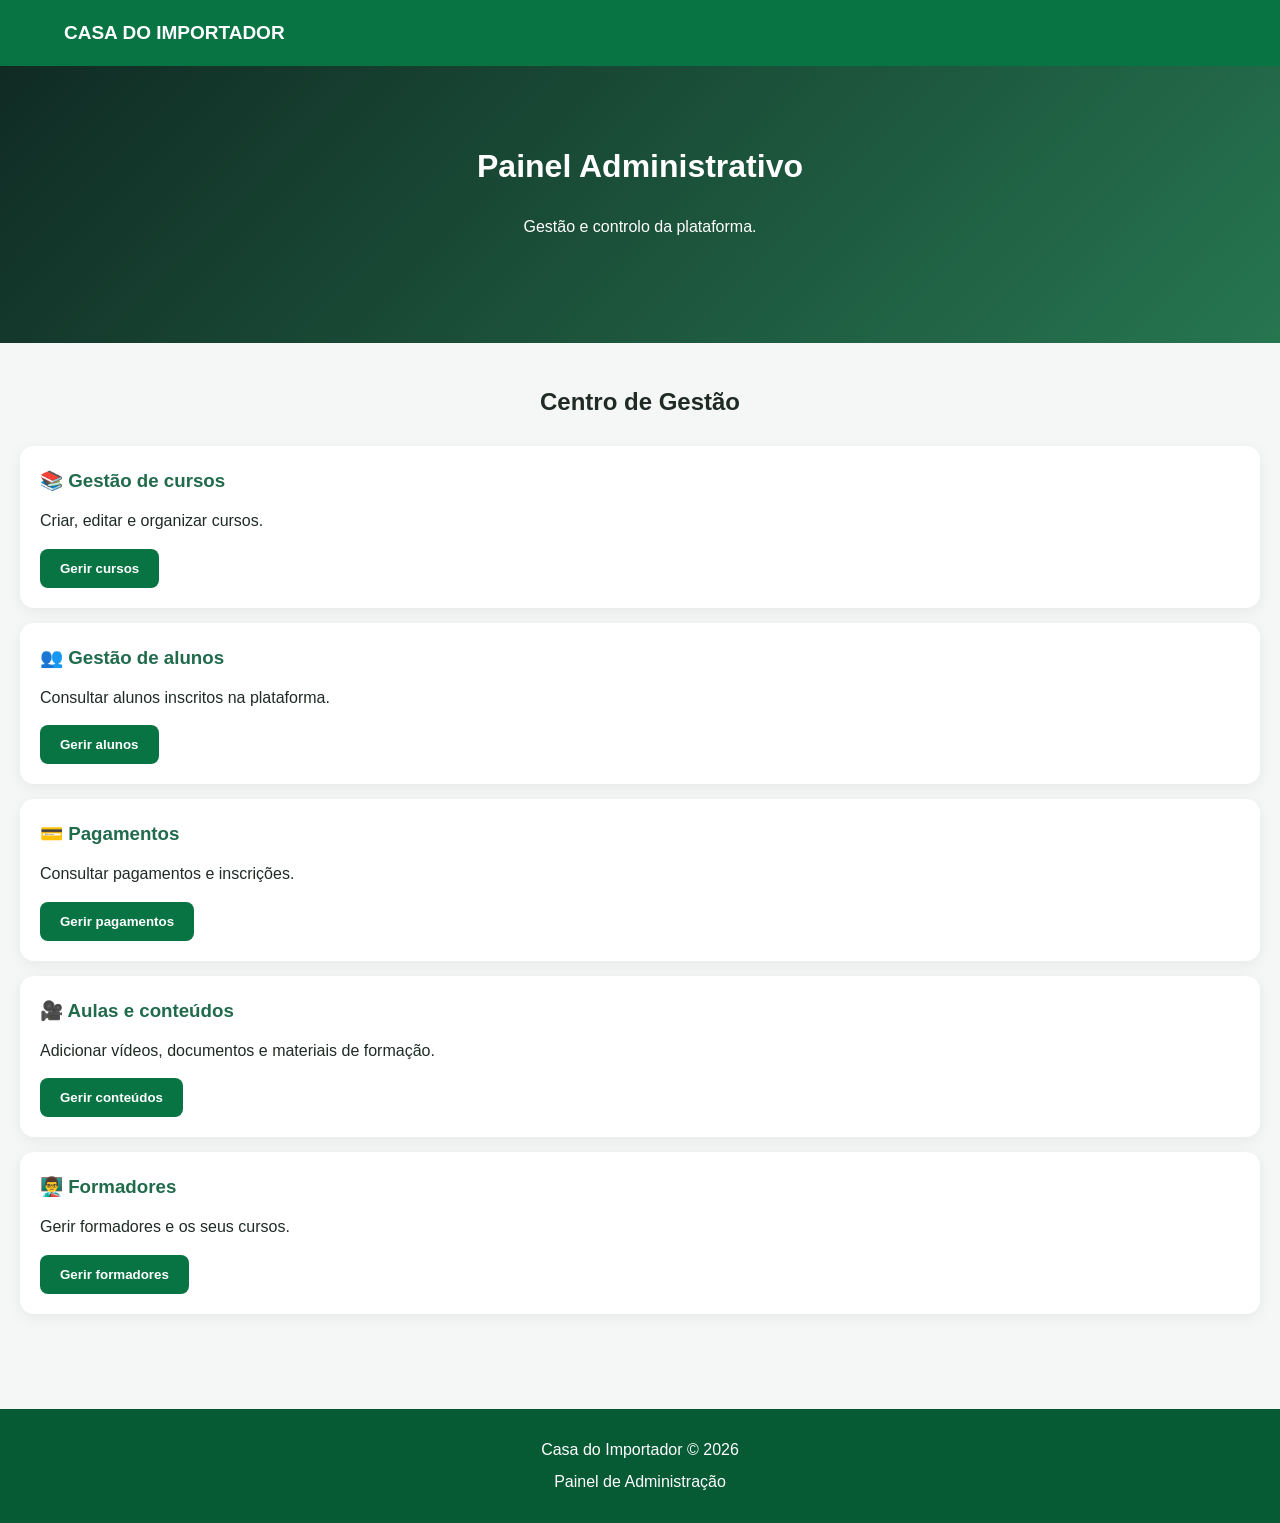
==== admin.html @ 01f2515a "Primeira versão da Casa do Importador" ====
<!DOCTYPE html>
<html lang="pt">
<head>
<meta charset="UTF-8">
<meta name="viewport" content="width=device-width, initial-scale=1.0">
<title>Painel Administrativo | Casa do Importador</title>
<link rel="stylesheet" href="style.css">
</head>

<body>

<header>
    <div class="logo">CASA DO IMPORTADOR</div>
</header>

<section class="hero">
    <h1>Painel Administrativo</h1>
    <p>Gestão e controlo da plataforma.</p>
</section>

<section class="section">

<h2>Centro de Gestão</h2>

<div class="card">
    <h3>📚 Gestão de cursos</h3>
    <p>Criar, editar e organizar cursos.</p>
    <button class="btn">Gerir cursos</button>
</div>

<div class="card">
    <h3>👥 Gestão de alunos</h3>
    <p>Consultar alunos inscritos na plataforma.</p>
    <button class="btn">Gerir alunos</button>
</div>

<div class="card">
    <h3>💳 Pagamentos</h3>
    <p>Consultar pagamentos e inscrições.</p>
    <button class="btn">Gerir pagamentos</button>
</div>

<div class="card">
    <h3>🎥 Aulas e conteúdos</h3>
    <p>Adicionar vídeos, documentos e materiais de formação.</p>
    <button class="btn">Gerir conteúdos</button>
</div>

<div class="card">
    <h3>👨‍🏫 Formadores</h3>
    <p>Gerir formadores e os seus cursos.</p>
    <button class="btn">Gerir formadores</button>
</div>

</section>

<footer>
    <p>Casa do Importador © 2026</p>
    <p>Painel de Administração</p>
</footer>

</body>
</html>
---- style.css ----
* {
    margin: 0;
    padding: 0;
    box-sizing: border-box;
    font-family: Arial, sans-serif;
}

body {
    background: #f5f7f5;
    color: #172b24;
}

header {
    background: #102b24;
    color: white;
    padding: 20px;
    display: flex;
    justify-content: space-between;
    align-items: center;
}

.logo {
    font-size: 19px;
    font-weight: bold;
}

#menuBtn {
    background: none;
    color: white;
    border: none;
    font-size: 26px;
}

nav {
    display: none;
    background: #173e31;
    padding: 15px;
}

nav.active {
    display: flex;
    flex-direction: column;
    gap: 18px;
}

nav a {
    color: white;
    text-decoration: none;
}

.hero {
    background: linear-gradient(135deg, #102b24, #267650);
    color: white;
    text-align: center;
    padding: 75px 22px;
}

.hero h1 {
    font-size: 32px;
    margin-bottom: 20px;
}

.hero p {
    line-height: 1.7;
    margin-bottom: 28px;
}

.btn {
    display: inline-block;
    background: #e9b949;
    color: #102b24;
    padding: 13px 22px;
    border: none;
    border-radius: 7px;
    text-decoration: none;
    font-weight: bold;
    margin-top: 15px;
}

.section {
    padding: 40px 20px;
}

.section h2 {
    text-align: center;
    margin-bottom: 25px;
}

.card {
    background: white;
    padding: 25px;
    border-radius: 12px;
    margin-bottom: 20px;
    box-shadow: 0 3px 12px #00000010;
}

.card h3 {
    color: #216b4d;
    margin-bottom: 12px;
}

.card p {
    line-height: 1.6;
}

.about {
    background: #e7eee9;
    text-align: center;
    line-height: 1.8;
}

footer {
    background: #102b24;
    color: white;
    text-align: center;
    padding: 30px;
    line-height: 2;
}input {
    width: 100%;
    padding: 14px;
    margin-top: 8px;
    margin-bottom: 20px;
    border: 1px solid #ddd;
    border-radius: 7px;
    font-size: 16px;
}

label {
    font-weight: bold;
    display: block;
}

form .btn {
    width: 100%;
    cursor: pointer;
}/* FORMULÁRIO DE REGISTO - CASA DO IMPORTADOR */

.auth-container {
    width: 90%;
    max-width: 430px;
    margin: 55px auto;
    padding: 35px 25px;
    background: #ffffff;
    border-radius: 18px;
    box-shadow: 0 8px 30px rgba(0,0,0,0.10);
    box-sizing: border-box;
}

body {
    background: #f3f6fa;
    font-family: Arial, sans-serif;
    color: #1d2939;
}

.auth-container h1 {
    text-align: center;
    color: #087443;
    font-size: 25px;
    margin-bottom: 25px;
}

.auth-container h2 {
    text-align: center;
    font-size: 21px;
    margin-bottom: 10px;
}

.auth-container p {
    text-align: center;
    color: #667085;
    line-height: 1.6;
}

.auth-container label {
    display: block;
    margin-top: 18px;
    margin-bottom: 8px;
    font-weight: bold;
}

.auth-container input {
    width: 100%;
    padding: 14px;
    border: 1px solid #d0d5dd;
    border-radius: 9px;
    box-sizing: border-box;
    font-size: 15px;
    outline: none;
}

.auth-container input:focus {
    border-color: #087443;
    box-shadow: 0 0 0 3px rgba(8,116,67,0.10);
}

.auth-container button {
    width: 100%;
    padding: 15px;
    margin-top: 25px;
    background: #087443;
    color: white;
    border: none;
    border-radius: 9px;
    font-size: 16px;
    font-weight: bold;
    cursor: pointer;
}

.auth-container button:disabled {
    opacity: 0.6;
}

.auth-container a {
    color: #087443;
    font-weight: bold;
    text-decoration: none;
}

#mensagem {
    margin-top: 15px;
    font-weight: bold;
    overflow-wrap: anywhere;
}/* IDENTIDADE VISUAL CASA DO IMPORTADOR */

:root {
    --verde: #087443;
    --verde-escuro: #065a34;
    --dourado: #e9ad35;
    --fundo: #f4f7f5;
    --texto: #202b25;
    --branco: #ffffff;
}

body {
    margin: 0;
    font-family: Arial, sans-serif;
    background: var(--fundo);
    color: var(--texto);
    line-height: 1.6;
}

header {
    background: var(--verde);
    color: var(--branco);
    padding: 18px 5%;
}

header h1 {
    margin: 0;
}

nav {
    display: flex;
    flex-wrap: wrap;
    gap: 15px;
    margin-top: 12px;
}

nav a {
    color: var(--branco);
    text-decoration: none;
    font-weight: bold;
}

nav a:hover {
    color: var(--dourado);
}

button, .btn {
    background: var(--verde);
    color: var(--branco);
    border: none;
    border-radius: 8px;
    padding: 12px 20px;
    font-weight: bold;
    cursor: pointer;
}

button:hover, .btn:hover {
    background: var(--verde-escuro);
}

.card, .course-card {
    background: var(--branco);
    border-radius: 14px;
    padding: 20px;
    margin: 15px 0;
    box-shadow: 0 4px 15px rgba(0,0,0,0.06);
}

footer {
    background: var(--verde-escuro);
    color: var(--branco);
    text-align: center;
    padding: 25px 15px;
    margin-top: 40px;
}

a {
    transition: 0.2s;
}

input, select, textarea {
    font-family: Arial, sans-serif;
}
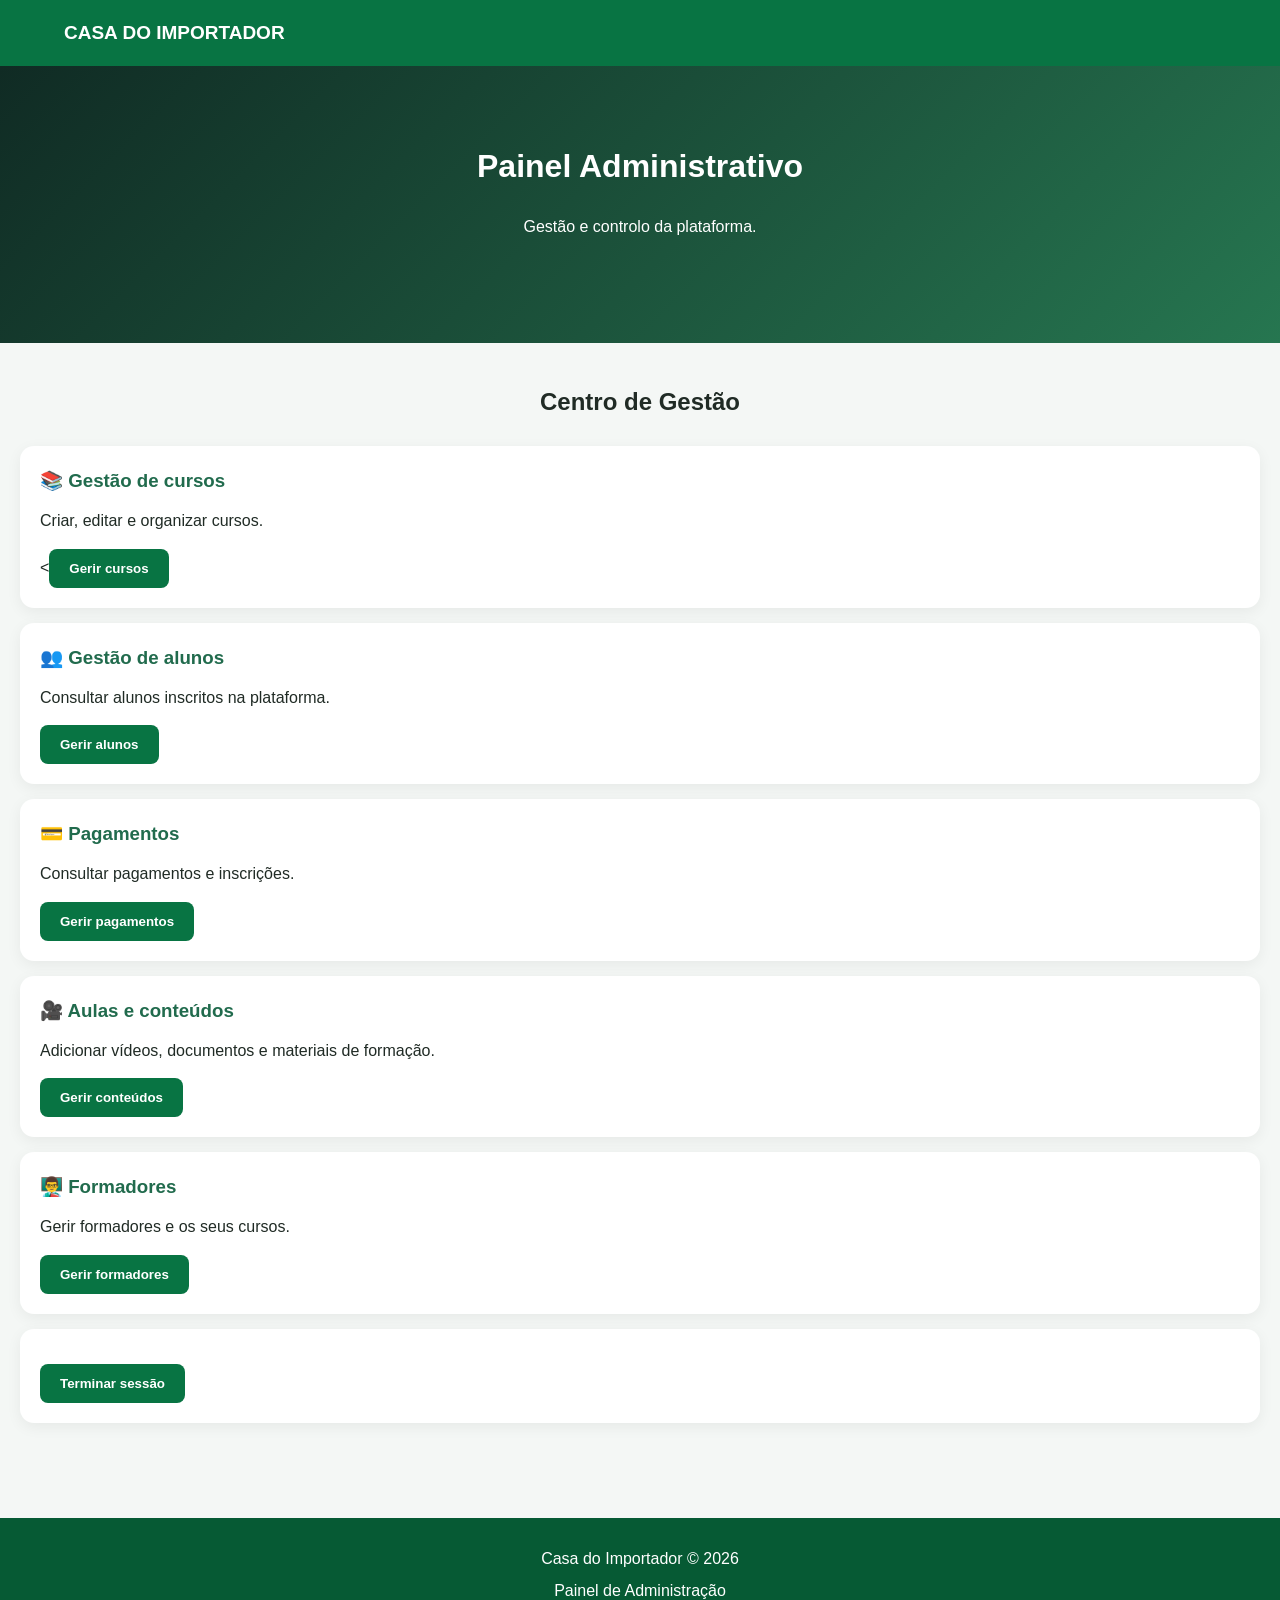
==== commit b0f7d8bb: "Atualizar plataforma Casa do Importador." ====
--- a/admin.html
+++ b/admin.html
@@ -1,63 +1,105 @@
-<!DOCTYPE html>
-<html lang="pt">
+<!DOCTYPE html><html lang="pt">
 <head>
 <meta charset="UTF-8">
 <meta name="viewport" content="width=device-width, initial-scale=1.0">
 <title>Painel Administrativo | Casa do Importador</title>
 <link rel="stylesheet" href="style.css">
-</head>
-
-<body>
-
-<header>
+</head><body><header>
     <div class="logo">CASA DO IMPORTADOR</div>
-</header>
-
-<section class="hero">
+</header><section class="hero">
     <h1>Painel Administrativo</h1>
     <p>Gestão e controlo da plataforma.</p>
-</section>
-
-<section class="section">
-
-<h2>Centro de Gestão</h2>
-
-<div class="card">
+    <p id="adminEmail"></p>
+</section><section class="section"><h2>Centro de Gestão</h2><div class="card">
     <h3>📚 Gestão de cursos</h3>
     <p>Criar, editar e organizar cursos.</p>
-    <button class="btn">Gerir cursos</button>
-</div>
-
-<div class="card">
+    <<button class="btn" onclick="location.href='gestao-cursos.html'">
+    Gerir cursos
+</button>
+</div><div class="card">
     <h3>👥 Gestão de alunos</h3>
     <p>Consultar alunos inscritos na plataforma.</p>
-    <button class="btn">Gerir alunos</button>
-</div>
-
-<div class="card">
+    <button class="btn" onclick="alert('Gestão de alunos será activada numa próxima etapa.')">
+        Gerir alunos
+    </button>
+</div><div class="card">
     <h3>💳 Pagamentos</h3>
     <p>Consultar pagamentos e inscrições.</p>
-    <button class="btn">Gerir pagamentos</button>
-</div>
-
-<div class="card">
+    <button class="btn" onclick="alert('Gestão de pagamentos será activada numa próxima etapa.')">
+        Gerir pagamentos
+    </button>
+</div><div class="card">
     <h3>🎥 Aulas e conteúdos</h3>
     <p>Adicionar vídeos, documentos e materiais de formação.</p>
-    <button class="btn">Gerir conteúdos</button>
-</div>
-
-<div class="card">
+    <button class="btn" onclick="alert('Gestão de conteúdos será activada numa próxima etapa.')">
+        Gerir conteúdos
+    </button>
+</div><div class="card">
     <h3>👨‍🏫 Formadores</h3>
     <p>Gerir formadores e os seus cursos.</p>
-    <button class="btn">Gerir formadores</button>
-</div>
-
-</section>
-
-<footer>
+    <button class="btn" onclick="alert('Gestão de formadores será activada numa próxima etapa.')">
+        Gerir formadores
+    </button>
+</div><div class="card">
+    <button class="btn" id="logoutButton">
+        Terminar sessão
+    </button>
+</div></section><footer>
     <p>Casa do Importador © 2026</p>
     <p>Painel de Administração</p>
-</footer>
+</footer><script type="module">
 
-</body>
+import { supabase } from './supabase.js';
+
+const adminEmail = document.getElementById('adminEmail');
+const logoutButton = document.getElementById('logoutButton');
+
+async function verificarAdministrador() {
+
+    const { data, error } = await supabase.auth.getSession();
+
+    if (error || !data.session) {
+        window.location.replace('login.html');
+        return;
+    }
+
+    const { data: perfil, error: erroPerfil } = await supabase
+        .from('perfis')
+        .select('papel')
+        .eq('id', data.session.user.id)
+        .single();
+
+    if (erroPerfil || !perfil) {
+        await supabase.auth.signOut();
+        window.location.replace('login.html');
+        return;
+    }
+
+    if (
+        perfil.papel !== 'admin' &&
+        perfil.papel !== 'administrador'
+    ) {
+        window.location.replace('aluno.html');
+        return;
+    }
+
+    adminEmail.textContent = data.session.user.email;
+}
+
+logoutButton.addEventListener('click', async () => {
+
+    const { error } = await supabase.auth.signOut();
+
+    if (error) {
+        alert('Não foi possível terminar a sessão.');
+        return;
+    }
+
+    window.location.replace('login.html');
+
+});
+
+verificarAdministrador();
+
+</script></body>
 </html>
